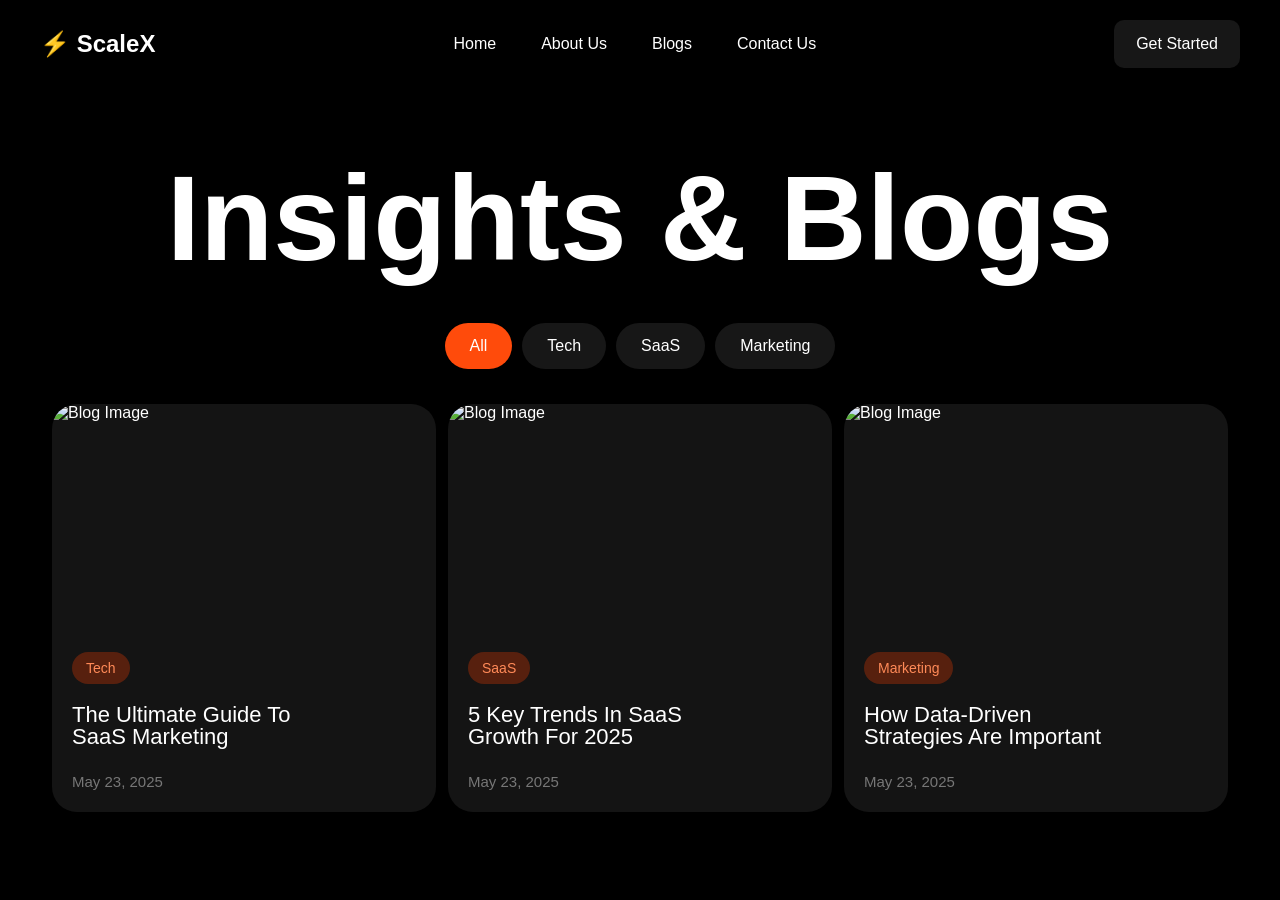
==== A2/index.html @ d31ee0b4 "assingnment 2" ====
<!DOCTYPE html>
<html lang="en">
<head>
    <meta charset="UTF-8">
    <meta name="viewport" content="width=device-width, initial-scale=1.0">
    <title>Insights & Blogs</title>
    <link rel="stylesheet" href="style.css">
</head>

<body>

    <header>

        <div class="logo">
            <h2>⚡ ScaleX</h2>
        </div>

        <nav>
            <a href="#">Home</a>
            <a href="#">About Us</a>
            <a href="#">Blogs</a>
            <a href="#">Contact Us</a>
        </nav>

        <button class="get-started">Get Started</button>

    </header>

    <main>

        <h1>Insights & Blogs</h1>

        <div class="filters">
            <button class="active">All</button>
            <button>Tech</button>
            <button>SaaS</button>
            <button>Marketing</button>
        </div>

        <div class="cards">

            <div class="card">
                <div class="image-box">
                    <img src="https://images.unsplash.com/photo-1500217052183-bc01eee1a74e?w=600&auto=format&fit=crop&q=60&ixlib=rb-4.1.0&ixid=M3wxMjA3fDB8MHxzZWFyY2h8Nnx8ZHJpbmt8ZW58MHx8MHx8fDA%3D" alt="Blog Image">
                </div>

                <div class="card-content">
                    <span>Tech</span>

                    <h2>
                        The Ultimate Guide To<br>
                        SaaS Marketing
                    </h2>

                    <p>May 23, 2025</p>
                </div>
            </div>


            <div class="card">
                <div class="image-box">
                    <img src="https://images.unsplash.com/photo-1549497538-303791108f95?w=600&auto=format&fit=crop&q=60&ixlib=rb-4.1.0&ixid=M3wxMjA3fDB8MHxzZWFyY2h8OHx8Y2hhaXJ8ZW58MHx8MHx8fDA%3D" alt="Blog Image">
                </div>

                <div class="card-content">
                    <span>SaaS</span>

                    <h2>
                        5 Key Trends In SaaS<br>
                        Growth For 2025
                    </h2>

                    <p>May 23, 2025</p>
                </div>
            </div>


            <div class="card">
                <div class="image-box">
                    <img src="https://images.unsplash.com/photo-1596854407944-bf87f6fdd49e?w=600&auto=format&fit=crop&q=60&ixlib=rb-4.1.0&ixid=M3wxMjA3fDB8MHxzZWFyY2h8MTl8fGNhdHxlbnwwfHwwfHx8MA%3D%3D" alt="Blog Image">
                </div>

                <div class="card-content">
                    <span>Marketing</span>

                    <h2>
                        How Data-Driven<br>
                        Strategies Are Important
                    </h2>

                    <p>May 23, 2025</p>
                </div>
            </div>

        </div>

    </main>

</body>
</html>
---- A2/style.css ----
* {
    margin: 0;
    padding: 0;
    box-sizing: border-box;
}

body {
    min-height: 100vh;
    background-color: #000;
    color: #fff;
    font-family: Arial, Helvetica, sans-serif;
}

/* ================= HEADER ================= */

header {
    width: 100%;
    padding: 20px 40px;

    display: flex;
    align-items: center;
    justify-content: space-between;
}

.logo h2 {
    font-size: 24px;
    font-weight: 700;
}

nav {
    display: flex;
    align-items: center;
    gap: 45px;
}

nav a {
    color: #fff;
    text-decoration: none;
    font-size: 16px;
}

.get-started {
    padding: 15px 22px;

    background-color: #171717;
    color: #fff;

    border: none;
    border-radius: 10px;

    font-size: 16px;
    cursor: pointer;
}

/* ================= MAIN ================= */

main {
    width: 100%;
    padding: 40px;
}

/* ================= HEADING ================= */

main > h1 {
    text-align: center;

    font-size: 120px;
    font-weight: 600;

    line-height: 1;

    margin-top: 30px;
    margin-bottom: 45px;
}

/* ================= FILTER BUTTONS ================= */

.filters {
    display: flex;
    justify-content: center;
    align-items: center;

    gap: 10px;

    margin-bottom: 35px;
}

.filters button {
    padding: 14px 25px;

    background-color: #171717;
    color: #fff;

    border: none;
    border-radius: 30px;

    font-size: 16px;

    cursor: pointer;
}

.filters .active {
    background-color: #ff4b0b;
}

/* ================= CARDS CONTAINER ================= */

.cards {
    width: 100%;

    display: flex;
    justify-content: center;
    align-items: stretch;

    gap: 12px;
}

/* ================= SINGLE CARD ================= */

.card {
    width: 32%;

    background-color: #141414;

    border-radius: 25px;

    overflow: hidden;

    position: relative;
}

/* ================= CARD IMAGE ================= */

.image-box {
    width: 100%;
    height: 230px;

    position: relative;

    overflow: hidden;
}

.image-box img {
    width: 100%;
    height: 100%;

    object-fit: cover;

    display: block;
}

/* ================= CARD CONTENT ================= */

.card-content {
    padding: 18px 20px 22px;
}

.card-content span {
    display: inline-block;

    padding: 8px 14px;

    background-color: #57200e;
    color: #ff8a58;

    border-radius: 20px;

    font-size: 14px;

    margin-bottom: 20px;
}

.card-content h2 {
    color: #fff;

    font-size: 22px;
    font-weight: 500;

    line-height: 1;

    margin-bottom: 25px;
}

.card-content p {
    color: #777;

    font-size: 15px;
}

/* ================= HOVER EFFECT ================= */

.card {
    transition: transform 0.3s ease;
}

.card:hover {
    transform: translateY(-5px);
}

nav a {
    transition: color 0.3s ease;
}

nav a:hover {
    color: #ff4b0b;
}

.filters button {
    transition: background-color 0.3s ease;
}

.filters button:hover {
    background-color: #ff4b0b;
}

/* ================= RESPONSIVE ================= */

@media (max-width: 900px) {

    main > h1 {
        font-size: 70px;
    }

    .cards {
        flex-wrap: wrap;
    }

    .card {
        width: 48%;
    }
}

@media (max-width: 600px) {

    header {
        padding: 20px;
    }

    nav {
        display: none;
    }

    main {
        padding: 20px;
    }

    main > h1 {
        font-size: 50px;
    }

    .filters {
        flex-wrap: wrap;
    }

    .cards {
        flex-direction: column;
    }

    .card {
        width: 100%;
    }
}
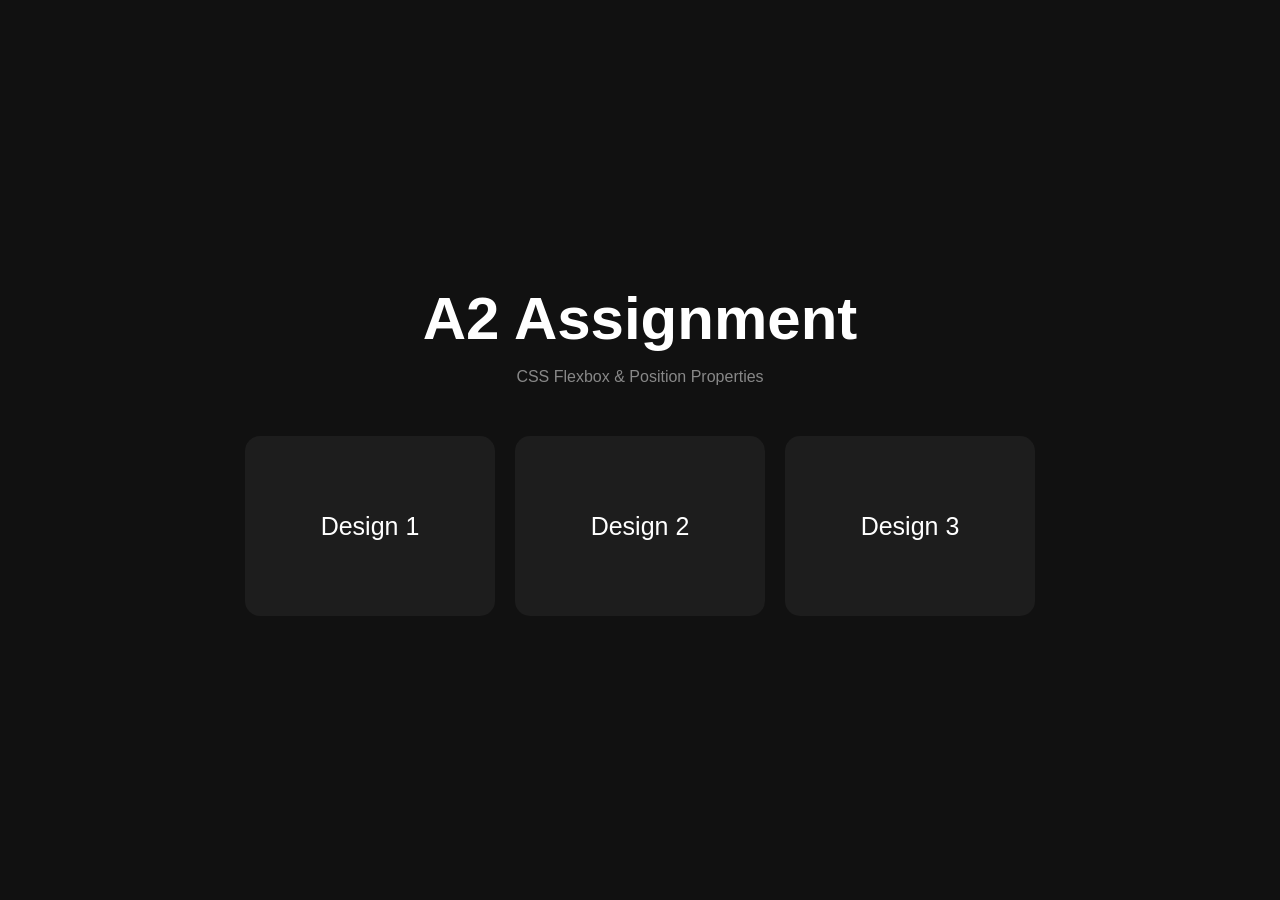
==== commit 0e323c5a: "link button for 3 design" ====
--- a/A2/index.html
+++ b/A2/index.html
@@ -3,98 +3,111 @@
 <head>
     <meta charset="UTF-8">
     <meta name="viewport" content="width=device-width, initial-scale=1.0">
-    <title>Insights & Blogs</title>
-    <link rel="stylesheet" href="style.css">
+    <title>A2 Assignment</title>
+
+    <style>
+        * {
+            margin: 0;
+            padding: 0;
+            box-sizing: border-box;
+        }
+
+        body {
+            min-height: 100vh;
+            background-color: #111;
+            color: white;
+            font-family: Arial, sans-serif;
+
+            display: flex;
+            justify-content: center;
+            align-items: center;
+        }
+
+        .container {
+            text-align: center;
+        }
+
+        h1 {
+            font-size: 60px;
+            margin-bottom: 15px;
+        }
+
+        .subtitle {
+            color: #888;
+            margin-bottom: 50px;
+        }
+
+        .designs {
+            display: flex;
+            justify-content: center;
+            gap: 20px;
+        }
+
+        .card {
+            width: 250px;
+            height: 180px;
+
+            background-color: #1d1d1d;
+            color: white;
+
+            border-radius: 15px;
+
+            display: flex;
+            justify-content: center;
+            align-items: center;
+
+            position: relative;
+
+            text-decoration: none;
+            font-size: 25px;
+
+            transition: 0.3s;
+        }
+
+        .card:hover {
+            transform: translateY(-10px);
+            background-color: #ff4b0b;
+        }
+
+        @media (max-width: 800px) {
+            .designs {
+                flex-direction: column;
+            }
+
+            h1 {
+                font-size: 40px;
+            }
+        }
+    </style>
 </head>
 
 <body>
 
-    <header>
+    <div class="container">
 
-        <div class="logo">
-            <h2>⚡ ScaleX</h2>
-        </div>
+        <h1>A2 Assignment</h1>
 
-        <nav>
-            <a href="#">Home</a>
-            <a href="#">About Us</a>
-            <a href="#">Blogs</a>
-            <a href="#">Contact Us</a>
-        </nav>
+        <p class="subtitle">
+            CSS Flexbox & Position Properties
+        </p>
 
-        <button class="get-started">Get Started</button>
+        <div class="designs">
 
-    </header>
+            <a href="./design1/index.html" class="card">
+                Design 1
+            </a>
 
-    <main>
+            <a href="./design2/index.html" class="card">
+                Design 2
+            </a>
 
-        <h1>Insights & Blogs</h1>
-
-        <div class="filters">
-            <button class="active">All</button>
-            <button>Tech</button>
-            <button>SaaS</button>
-            <button>Marketing</button>
-        </div>
-
-        <div class="cards">
-
-            <div class="card">
-                <div class="image-box">
-                    <img src="https://images.unsplash.com/photo-1500217052183-bc01eee1a74e?w=600&auto=format&fit=crop&q=60&ixlib=rb-4.1.0&ixid=M3wxMjA3fDB8MHxzZWFyY2h8Nnx8ZHJpbmt8ZW58MHx8MHx8fDA%3D" alt="Blog Image">
-                </div>
-
-                <div class="card-content">
-                    <span>Tech</span>
-
-                    <h2>
-                        The Ultimate Guide To<br>
-                        SaaS Marketing
-                    </h2>
-
-                    <p>May 23, 2025</p>
-                </div>
-            </div>
-
-
-            <div class="card">
-                <div class="image-box">
-                    <img src="https://images.unsplash.com/photo-1549497538-303791108f95?w=600&auto=format&fit=crop&q=60&ixlib=rb-4.1.0&ixid=M3wxMjA3fDB8MHxzZWFyY2h8OHx8Y2hhaXJ8ZW58MHx8MHx8fDA%3D" alt="Blog Image">
-                </div>
-
-                <div class="card-content">
-                    <span>SaaS</span>
-
-                    <h2>
-                        5 Key Trends In SaaS<br>
-                        Growth For 2025
-                    </h2>
-
-                    <p>May 23, 2025</p>
-                </div>
-            </div>
-
-
-            <div class="card">
-                <div class="image-box">
-                    <img src="https://images.unsplash.com/photo-1596854407944-bf87f6fdd49e?w=600&auto=format&fit=crop&q=60&ixlib=rb-4.1.0&ixid=M3wxMjA3fDB8MHxzZWFyY2h8MTl8fGNhdHxlbnwwfHwwfHx8MA%3D%3D" alt="Blog Image">
-                </div>
-
-                <div class="card-content">
-                    <span>Marketing</span>
-
-                    <h2>
-                        How Data-Driven<br>
-                        Strategies Are Important
-                    </h2>
-
-                    <p>May 23, 2025</p>
-                </div>
-            </div>
+            <a href="./design3/index.html" class="card">
+                Design 3
+            </a>
 
         </div>
 
-    </main>
+    </div>
 
 </body>
 </html>
